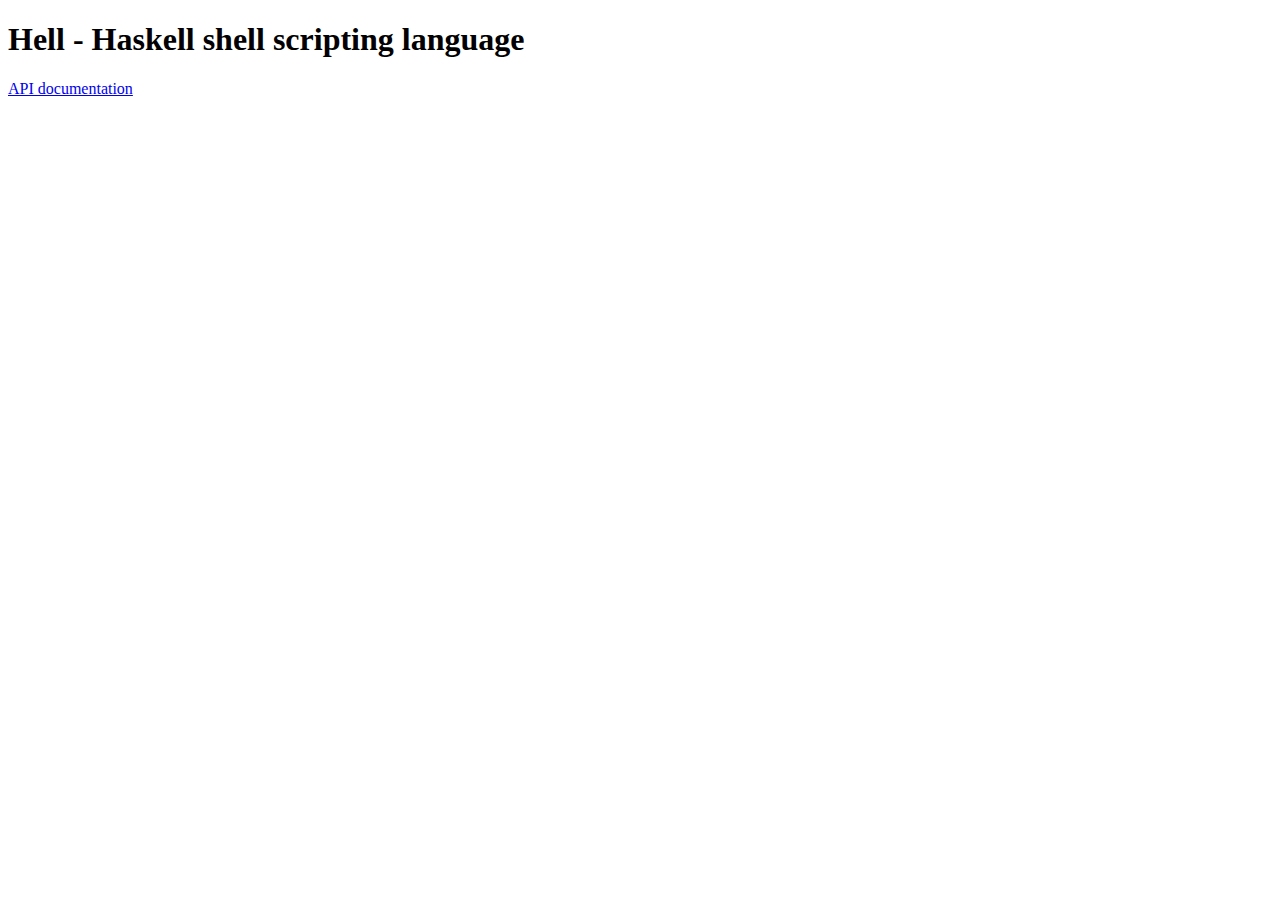
==== docs/index.html @ 5075cb83 "docs: fix route" ====
<!DOCTYPE HTML>
<html>
  <head>
    <title>Hell - Haskell shell scripting language</title>
  </head>
  <body>
    <h1>Hell - Haskell shell scripting language</h1>
    <p><a href="api">API documentation</a></p>
  </body>
</html>
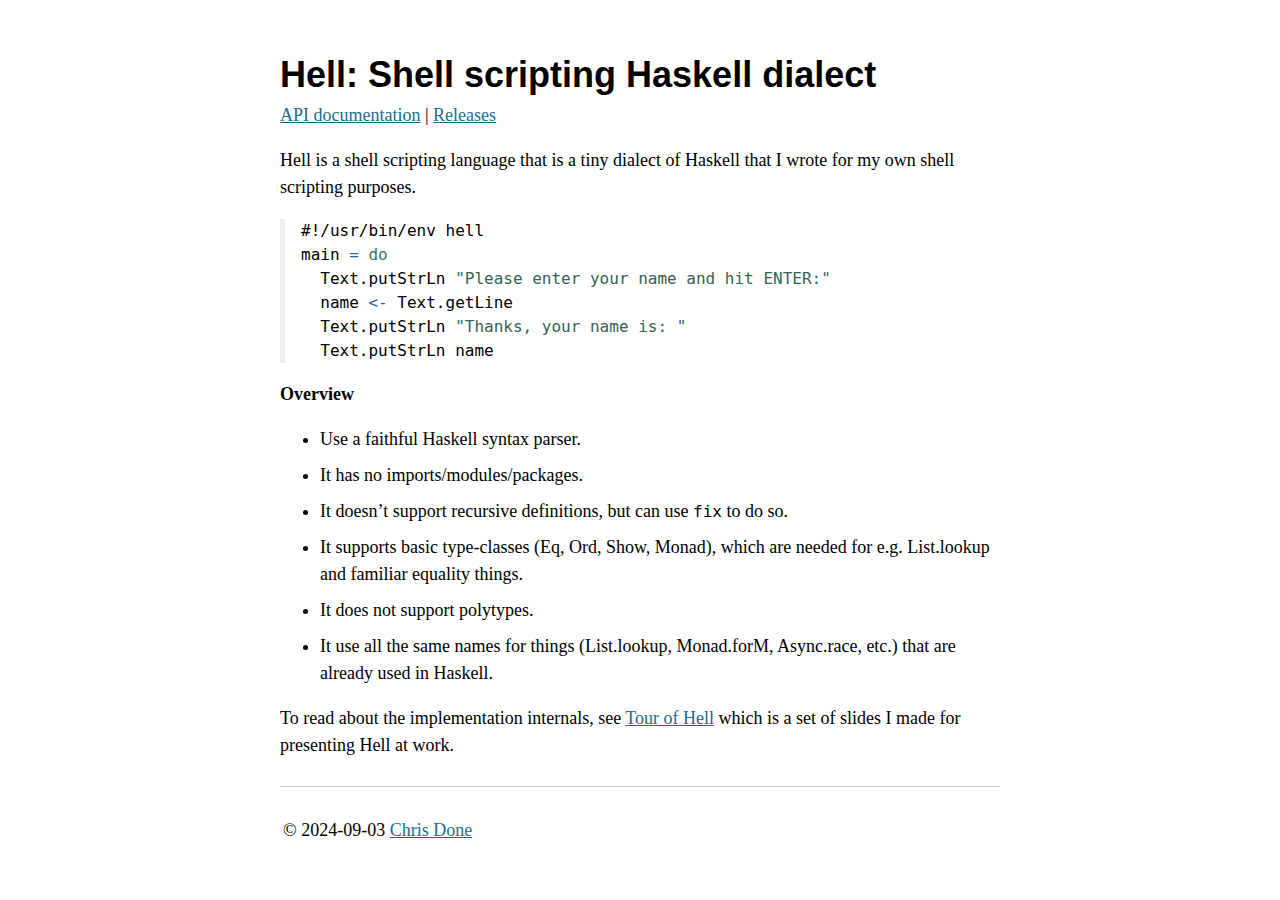
==== commit def1f057: "homepage redo" ====
--- a/docs/index.html
+++ b/docs/index.html
@@ -1,10 +1,143 @@
-<!DOCTYPE HTML>
+<!doctype html>
 <html>
   <head>
-    <title>Hell - Haskell shell scripting language</title>
+    <meta http-equiv="Content-Type" content="text/html; charset=UTF-8">
+    <meta name="viewport" content="width=device-width, initial-scale=1">
+    <title>Hell: Shell scripting Haskell dialect</title>
+    <style>
+      body {
+      max-width: 40em;
+      margin: .5in auto;
+      font-size: 18px;
+      font-family: serif;
+      line-height: 1.5;
+      }
+      pre, code {
+      font-size: 16px;
+      word-wrap: break-word;
+      }
+      header {
+      }
+      pre {
+      padding-left: 1em;
+      line-height: 1.5em;
+      border-left: 5px solid #efefef;
+      }
+      a {
+      color: #1a6e8e
+      }
+      .menu a {
+      margin-right: 1em;
+      }
+      h1,h2,h3,h4,h5,h6 {
+      font-family: Helvetica;
+      }
+
+      h1 a,h2 a,h3 a,h4 a {
+      color: inherit;
+      }
+
+      .post-1,.post-2{
+      margin-bottom: 0.5em;
+      }
+
+      .author {
+      display: none;
+      }
+
+      footer {
+      margin-top: 1.5em;
+      padding-top: 1.5em;
+      border-top: 1px solid #ccc;
+      margin-bottom: 2em
+      }
+
+      footer span {
+      display: none;
+      }
+
+      img {
+      max-width: 100%
+      }
+      pre.sourceCode span.st {
+      color: #366354
+      }
+      pre.sourceCode span.kw {
+      color: #397460
+      }
+      pre.sourceCode span.fu {
+      color: #8f4e8b
+      }
+      pre.sourceCode span.ot {
+      color: #2e659c
+      }
+      pre.sourceCode span.dt {
+      color: #4F4371
+      }
+      pre.sourceCode span.co {
+      color: #666
+      }
+      @media(max-width:767px){
+      body { margin: 1px 4px; }
+      h1, h2, .menu { margin: 0; }
+      h1 { font-size: 1.5em; }
+      h2 { font-size: 1.125em; }
+      h3 { font-size: 1.0125em; }
+      .menu a { margin-right: 0.1em; }
+      #archive { margin-left: 1em; margin-top: 0; padding: 0}
+      #archive .post-1, #archive .post-2 {
+      margin-bottom: 0.1em;
+      }
+      }
+      .footnote-ref { text-decoration: none; }
+      li { margin-top: 0.5em; margin-bottom: 0.5em; }
+      h1 { margin-bottom: 0 }
+    </style>
   </head>
   <body>
-    <h1>Hell - Haskell shell scripting language</h1>
-    <p><a href="api">API documentation</a></p>
+    <div class="page-wrap">
+<header>
+<h1>Hell: Shell scripting Haskell dialect</h1>
+
+<nav><a href="api">API documentation</a> | <a href="https://github.com/chrisdone/hell/releases">Releases</a></nav>
+</header>
+<p>Hell is a shell
+scripting language that is a tiny dialect of Haskell that I wrote for my
+  own shell scripting purposes.</p>
+
+<div class="sourceCode" id="cb1"><pre
+class="sourceCode haskell"><code class="sourceCode haskell"><span id="cb1-1"><a href="#cb1-1" aria-hidden="true" tabindex="-1"></a><span class="pp">#!/usr/bin/env hell</span></span>
+<span id="cb1-2"><a href="#cb1-2" aria-hidden="true" tabindex="-1"></a>main <span class="ot">=</span> <span class="kw">do</span></span>
+<span id="cb1-3"><a href="#cb1-3" aria-hidden="true" tabindex="-1"></a>  Text.putStrLn <span class="st">&quot;Please enter your name and hit ENTER:&quot;</span></span>
+<span id="cb1-4"><a href="#cb1-4" aria-hidden="true" tabindex="-1"></a>  name <span class="ot">&lt;-</span> Text.getLine</span>
+<span id="cb1-5"><a href="#cb1-5" aria-hidden="true" tabindex="-1"></a>  Text.putStrLn <span class="st">&quot;Thanks, your name is: &quot;</span></span>
+<span id="cb1-6"><a href="#cb1-6" aria-hidden="true" tabindex="-1"></a>  Text.putStrLn name</span></code></pre></div>
+
+<p><strong>Overview</strong></p>
+<ul>
+<li>Use a faithful Haskell syntax parser.</li>
+<li>It has no imports/modules/packages.</li>
+<li>It doesn’t support recursive definitions, but can use
+<code>fix</code> to do so.</li>
+<li>It supports basic type-classes (Eq, Ord, Show, Monad), which are
+needed for e.g. List.lookup and familiar equality things.</li>
+<li>It does not support polytypes.</li>
+<li>It use all the same names for things (List.lookup, Monad.forM,
+Async.race, etc.) that are already used in Haskell.</li>
+</ul>
+
+<p>To read about the implementation internals, see <a
+href="/pdfs/tour-of-hell.pdf">Tour of Hell</a> which is a set of slides
+I made for presenting Hell at work.</p>
+
+<footer>
+  <table style="width:100%">
+    <tr>
+      <td>© 2024-09-03 <a href="https://chrisdone.com">Chris Done</a></td>
+    </tr>
+  </table>
+</footer>
+
+    </div>
   </body>
 </html>
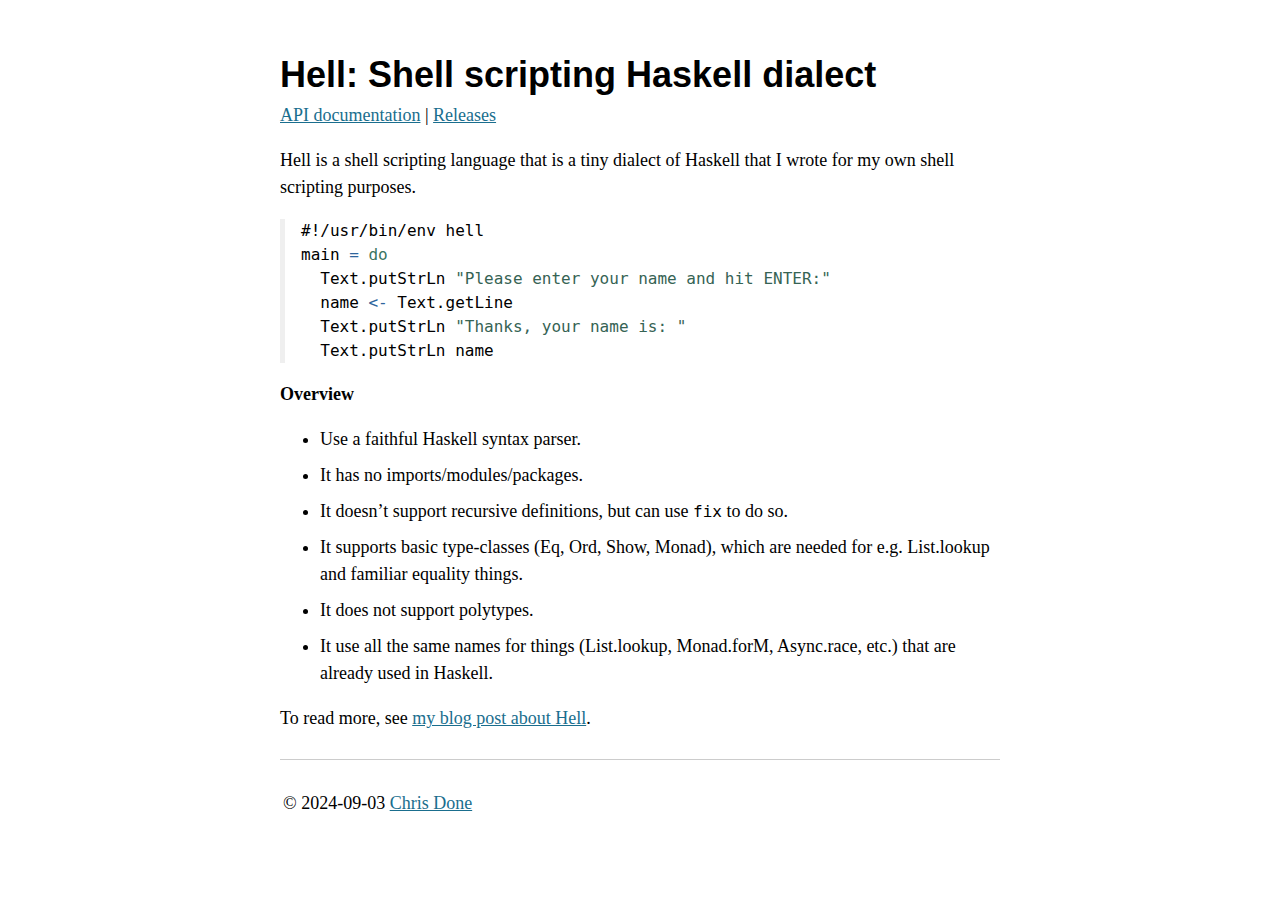
==== commit cba4e4e1: "Final tweaks" ====
--- a/docs/index.html
+++ b/docs/index.html
@@ -126,9 +126,8 @@
 Async.race, etc.) that are already used in Haskell.</li>
 </ul>
 
-<p>To read about the implementation internals, see <a
-href="/pdfs/tour-of-hell.pdf">Tour of Hell</a> which is a set of slides
-I made for presenting Hell at work.</p>
+<p>To read more, see <a
+href="https://chrisdone.com/posts/hell/">my blog post about Hell</a>.</p>
 
 <footer>
   <table style="width:100%">
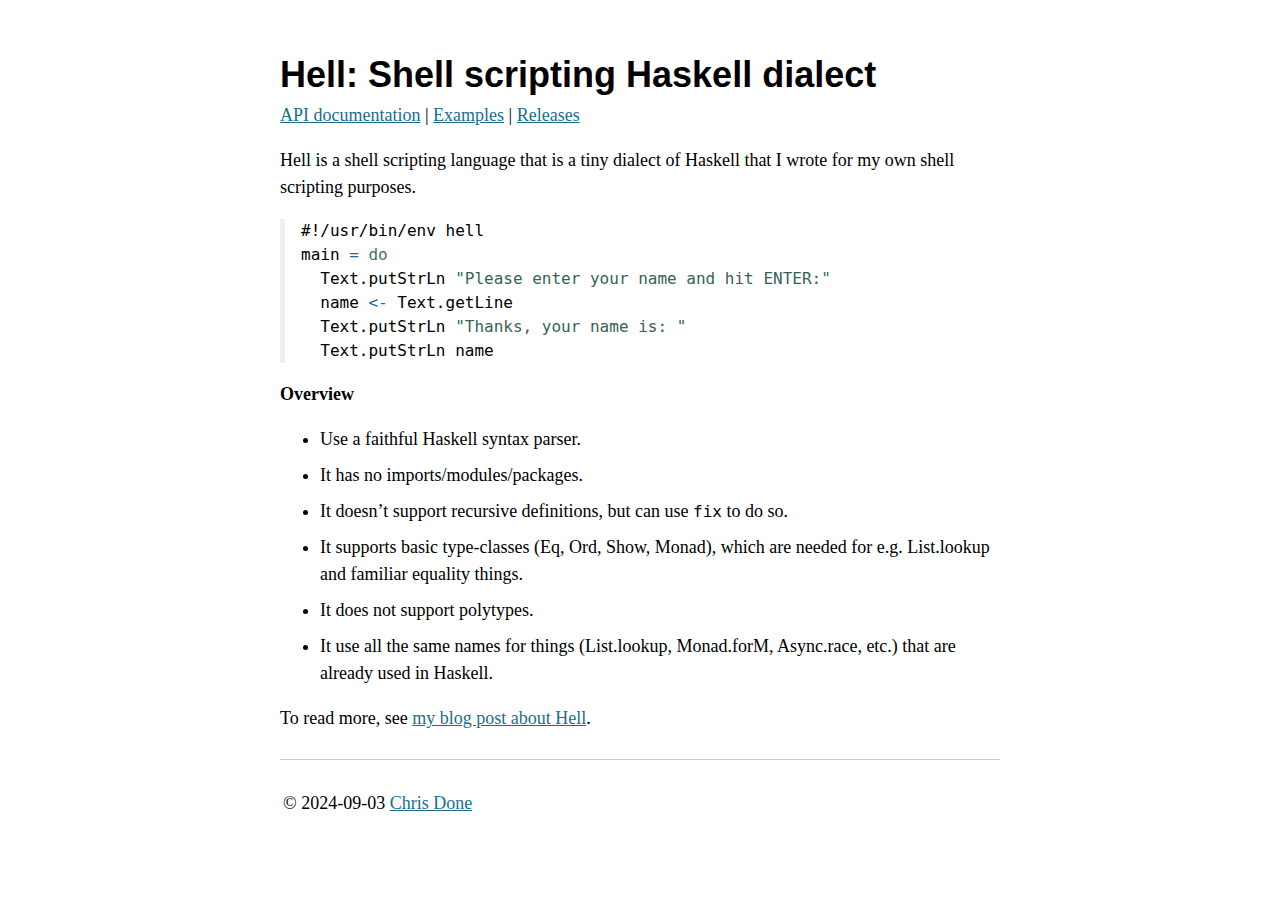
==== commit 466b5d82: "Link to examples" ====
--- a/docs/index.html
+++ b/docs/index.html
@@ -99,7 +99,7 @@
 <header>
 <h1>Hell: Shell scripting Haskell dialect</h1>
 
-<nav><a href="api">API documentation</a> | <a href="https://github.com/chrisdone/hell/releases">Releases</a></nav>
+<nav><a href="api">API documentation</a> | <a href="https://github.com/chrisdone/hell/tree/main/examples">Examples</a> | <a href="https://github.com/chrisdone/hell/releases">Releases</a></nav>
 </header>
 <p>Hell is a shell
 scripting language that is a tiny dialect of Haskell that I wrote for my
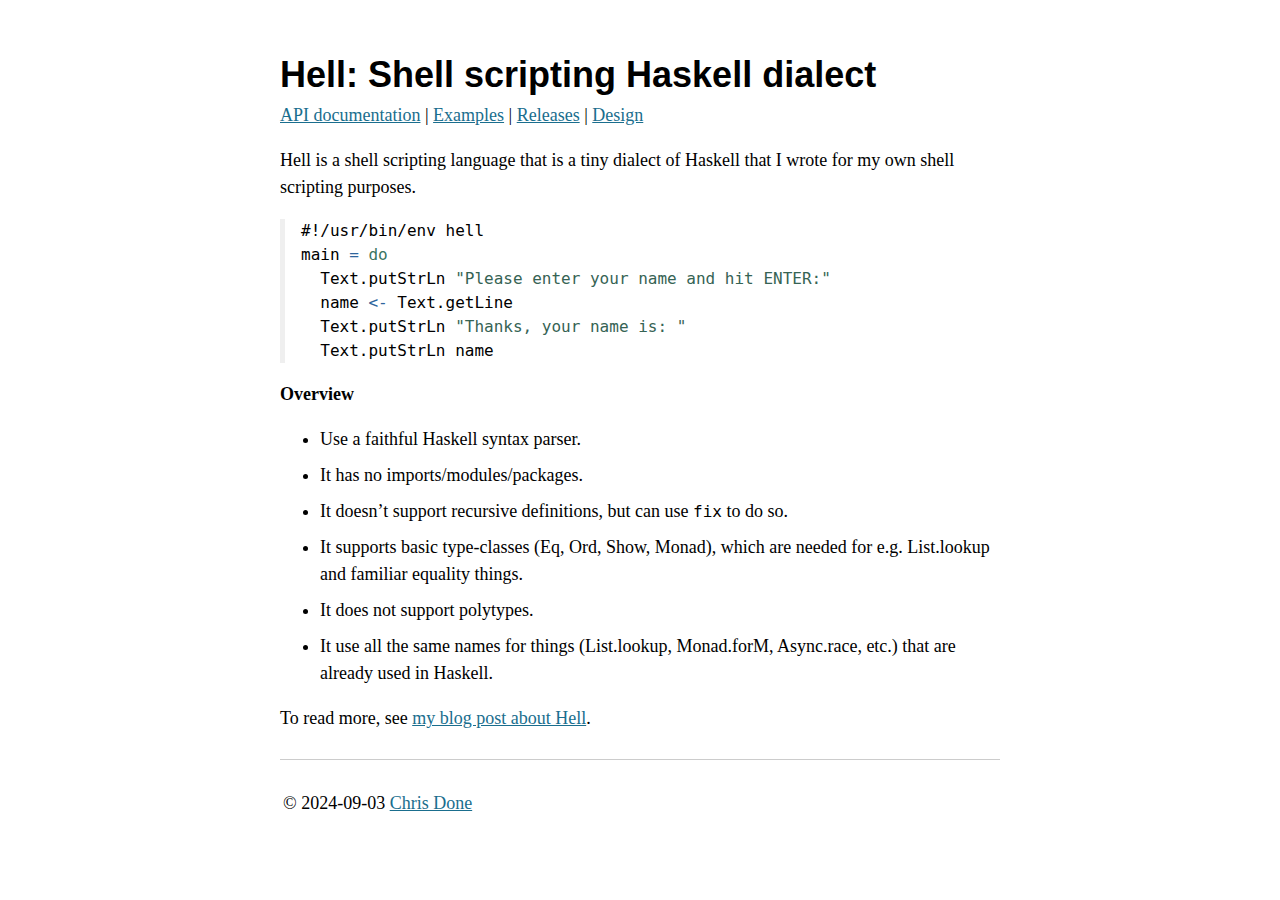
==== commit a28c33ca: "Link to Tour of Hell" ====
--- a/docs/index.html
+++ b/docs/index.html
@@ -99,7 +99,10 @@
 <header>
 <h1>Hell: Shell scripting Haskell dialect</h1>
 
-<nav><a href="api">API documentation</a> | <a href="https://github.com/chrisdone/hell/tree/main/examples">Examples</a> | <a href="https://github.com/chrisdone/hell/releases">Releases</a></nav>
+<nav><a href="api">API documentation</a>
+  | <a href="examples">Examples</a>
+  | <a href="https://github.com/chrisdone/hell/releases">Releases</a>
+  | <a href="https://chrisdone.com/posts/tour-of-hell/">Design</a></nav>
 </header>
 <p>Hell is a shell
 scripting language that is a tiny dialect of Haskell that I wrote for my
